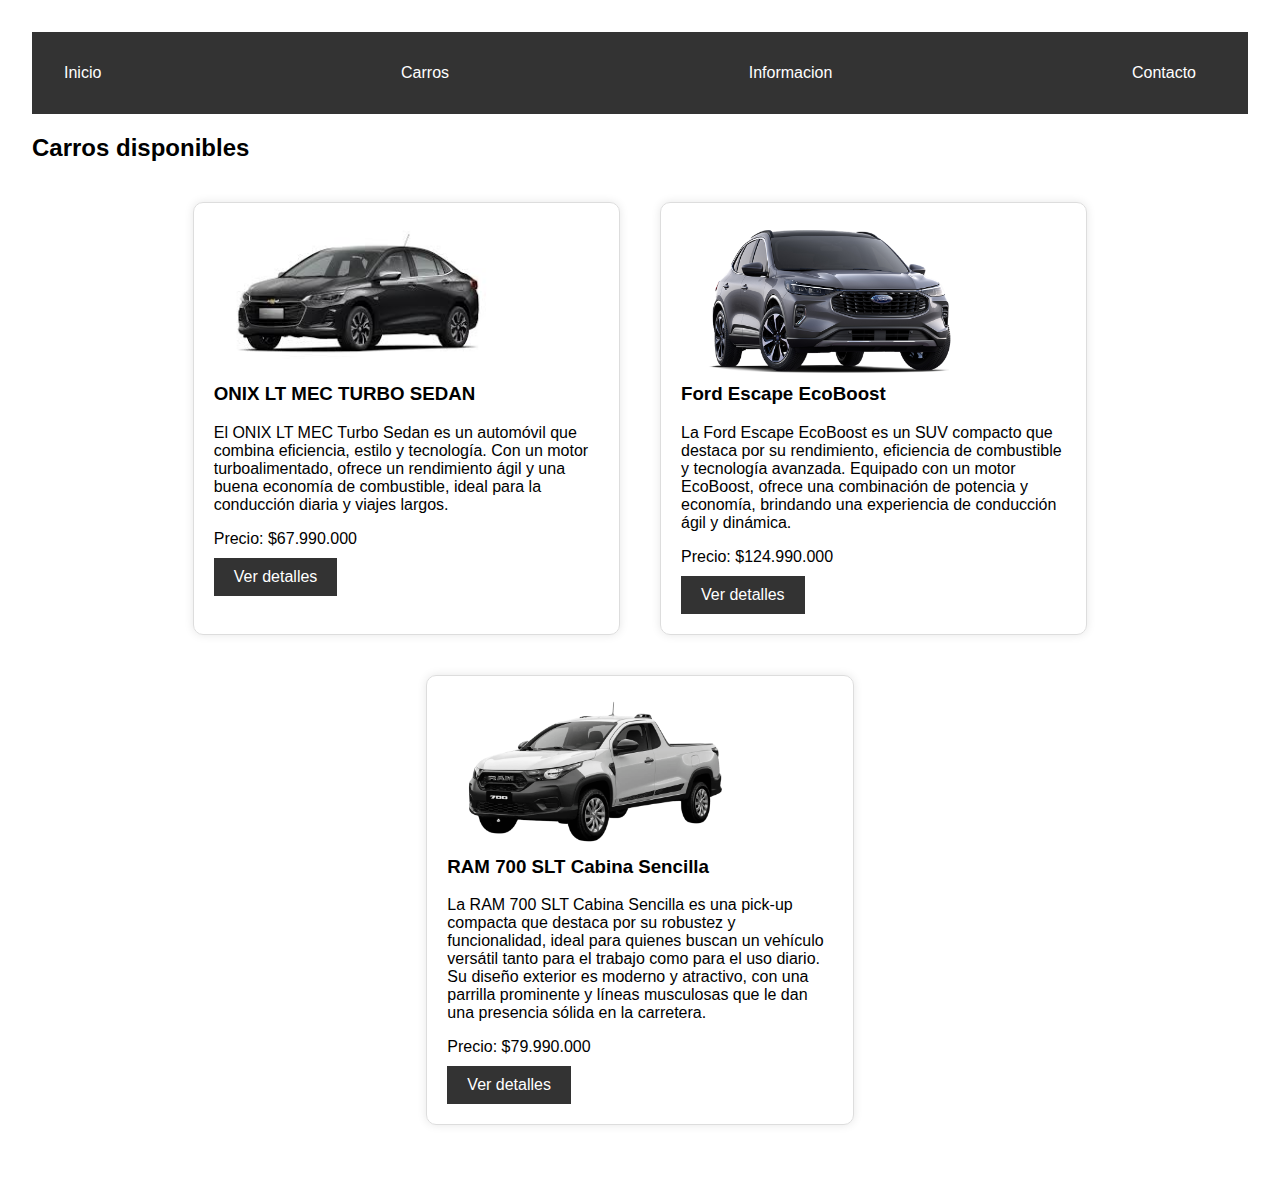
==== carros.html @ 80b60358 "Add files via upload" ====
<!-- index.html -->
<head>
    <meta charset="UTF-8">
    <meta name="viewport" content="width=device-width, initial-scale=1.0">
    <title>Tienda de Carros</title>
    <link rel="stylesheet" href="styles.css">
    <link rel="stylesheet" href="styles_carros.css">
</head>
<body>

    <section class="cars">
        <header>
            <nav>
                <ul>
                    <li><a href="index.html">Inicio</a></li>
                    <li><a href="carros.html">Carros</a></li>
                    <li><a href="#">Informacion</a></li>
                    <li><a href="#">Contacto</a></li>
                </ul>
            </nav>
        </header>
    
        <h2>Carros disponibles</h2>
    
        <div class="cars-container">
            <div class="car">
                <img src="imagenes/chevrolet.jpg" alt="Imagen del carro 1">
                <h3>ONIX LT MEC TURBO SEDAN </h3>
                <p>El ONIX LT MEC Turbo Sedan es un automóvil que combina eficiencia, estilo y tecnología. Con un motor turboalimentado, ofrece un rendimiento ágil y una buena economía de combustible, ideal para la conducción diaria y viajes largos.</p>
                <p>Precio: $67.990.000</p>
                <button onclick="window.location.href='ver_chevrolet.html'">Ver detalles</button>
            </div>
            <div class="car">
                <img src="imagenes/ford.png" alt="Imagen del carro 2">
                <h3>Ford Escape EcoBoost</h3>
                <p>La Ford Escape EcoBoost es un SUV compacto que destaca por su rendimiento, eficiencia de combustible y tecnología avanzada. Equipado con un motor EcoBoost, ofrece una combinación de potencia y economía, brindando una experiencia de conducción ágil y dinámica.</p>
                <p>Precio: $124.990.000</p>
                <button onclick="window.location.href='ver_ford.html'">Ver detalles</button>
            </div>
            <div class="car">
                <img src="imagenes/ram.png" alt="Imagen del carro 3">
                <h3>RAM 700 SLT Cabina Sencilla </h3>
                <p>La RAM 700 SLT Cabina Sencilla es una pick-up compacta que destaca por su robustez y funcionalidad, ideal para quienes buscan un vehículo versátil tanto para el trabajo como para el uso diario. Su diseño exterior es moderno y atractivo, con una parrilla prominente y líneas musculosas que le dan una presencia sólida en la carretera.</p>
                <p>Precio: $79.990.000</p>
                <button onclick="window.location.href='ver_ram.html'">Ver detalles</button>
            </div>
        </div>
    </section>

</body>
---- styles.css ----
/* styles.css */
body {
    font-family: Arial, sans-serif;
    margin: 0;
    padding: 0;
}

header {
    background-color: #333;
    color: #fff;
    padding: 1em;
    text-align: center;
}

nav ul {
    list-style: none;
    margin: 0;
    padding: 0;
    display: flex;
    justify-content: space-between;
}

nav ul {
    list-style: none;
    margin: 0;
    padding: 0;
    display: flex;
    justify-content: space-between;
    background-color: #333; /* color de fondo de la navegación */
    padding: 1em; /* espacio entre la navegación y el contenido */
}

nav li {
    margin-right: 20px; /* espacio entre los elementos de la navegación */
}

nav a {
    color: #fff; /* color de texto de la navegación */
    text-decoration: none; /* quitar subrayado de los enlaces */
    transition: color 0.2s ease; /* efecto de transición al pasar el mouse */
}

nav a:hover {
    color: #ccc; /* color de texto al pasar el mouse */
}

nav a.active {
    color: #fff; /* color de texto del elemento activo */
    font-weight: bold; /* negrita para el elemento activo */
}

.hero {
    background-image: url('hero.jpg');
    background-size: cover;
    height: 100vh;
    display: flex;
    justify-content: center;
    align-items: center;
    color: #070707;
}

.features {
    background-color: #fff;
    padding: 2em;
}

.features ul {
    list-style: none;
    margin: 0;
    padding: 0;
}

.features li {
    margin-bottom: 10px;
}

.cars {
    background-color: #fff;
    padding: 2em;
}

.about {
    background-color: #fff;
    padding: 2em;
}

.contact {
    background-color: #fff;
    padding: 2em;
}

footer {
    background-color: #333;
    color: #fff;
    padding: 1em;
    text-align: center;
}

footer ul {
    list-style: none;
    margin: 0;
    padding: 0;
    display: flex;
    justify-content: space-between;
}

footer li {
    margin-right: 20px;
}
---- styles_carros.css ----
/* styles.css */
.cars {
    background-color: #fff;
    padding: 2em;
}

.cars-container {
    display: flex;
    flex-wrap: wrap;
    justify-content: center;
}

.car {
    margin: 20px;
    padding: 20px;
    border: 1px solid #ddd;
    border-radius: 10px;
    box-shadow: 0 0 10px rgba(0, 0, 0, 0.1);
    width: calc(33.33% - 20px);
}

.car img {
    width: 100%;
    height: 150px;
    object-fit: cover;
    border-radius: 10px 10px 0 0;
}

.car h3 {
    font-weight: bold;
    margin-top: 10px;
}

.car p {
    margin-bottom: 10px;
}

.car button {
    background-color: #333;
    color: #fff;
    border: none;
    padding: 10px 20px;
    font-size: 16px;
    cursor: pointer;
}

.car button:hover {
    background-color: #555;
}
.car img {
    width: 300px;
    height: 150px;
    object-fit: cover;
    border-radius: 10px 10px 0 0;
}
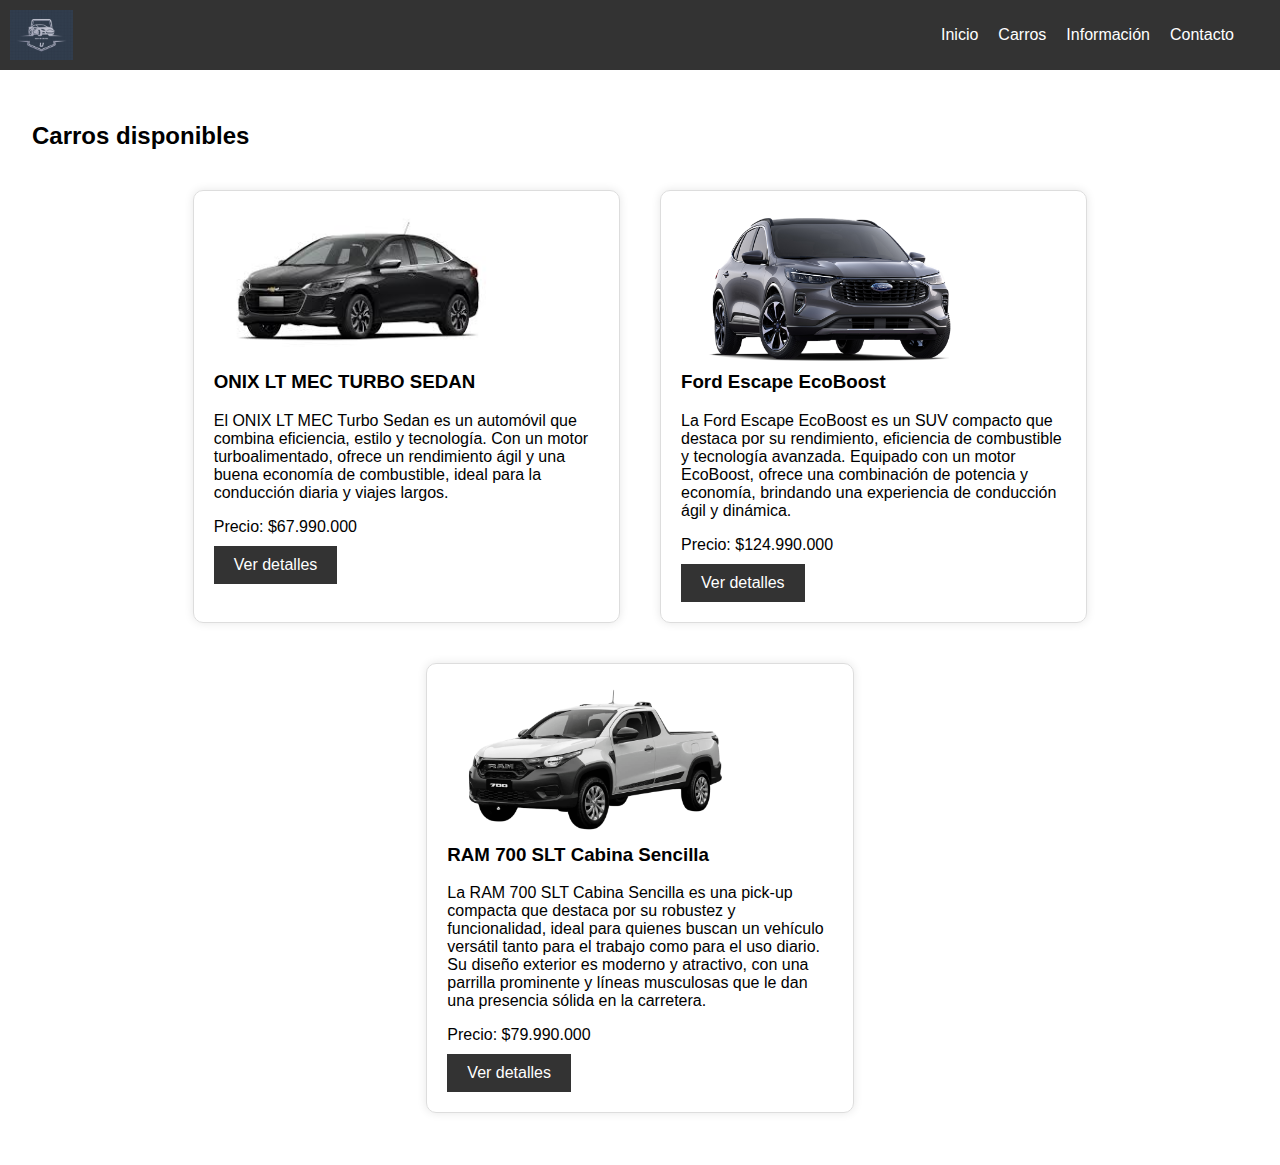
==== commit 52be7294: "Actulizacion dia 9/21/2024" ====
--- a/carros.html
+++ b/carros.html
@@ -7,19 +7,24 @@
     <link rel="stylesheet" href="styles_carros.css">
 </head>
 <body>
+    <header>
+        <div class="logo-container">
+            <!-- Aquí puedes colocar tu logo -->
+            <img src="imagenes/logo.png" alt="Logo Tienda de Carros" class="logo">
+        </div>
+        <nav>
+            <ul class="nav-list">
+                <li><a href="index.html">Inicio</a></li>
+                <li><a href="carros.html">Carros</a></li>
+                <li><a href="informacion.html">Información</a></li>
+                <li><a href="contacto.html">Contacto</a></li>
+            </ul>
+        </nav>
+    </header>
+
 
     <section class="cars">
-        <header>
-            <nav>
-                <ul>
-                    <li><a href="index.html">Inicio</a></li>
-                    <li><a href="carros.html">Carros</a></li>
-                    <li><a href="#">Informacion</a></li>
-                    <li><a href="#">Contacto</a></li>
-                </ul>
-            </nav>
-        </header>
-    
+        
         <h2>Carros disponibles</h2>
     
         <div class="cars-container">
--- a/styles.css
+++ b/styles.css
@@ -1,15 +1,21 @@
 /* styles.css */
+
 body {
     font-family: Arial, sans-serif;
     margin: 0;
     padding: 0;
+    box-sizing: border-box;
 }
 
+.logo {
+    height: 50px;
+}
 header {
+    display: flex;
+    justify-content: space-between;
+    align-items: center;
     background-color: #333;
-    color: #fff;
-    padding: 1em;
-    text-align: center;
+    padding: 10px;
 }
 
 nav ul {
